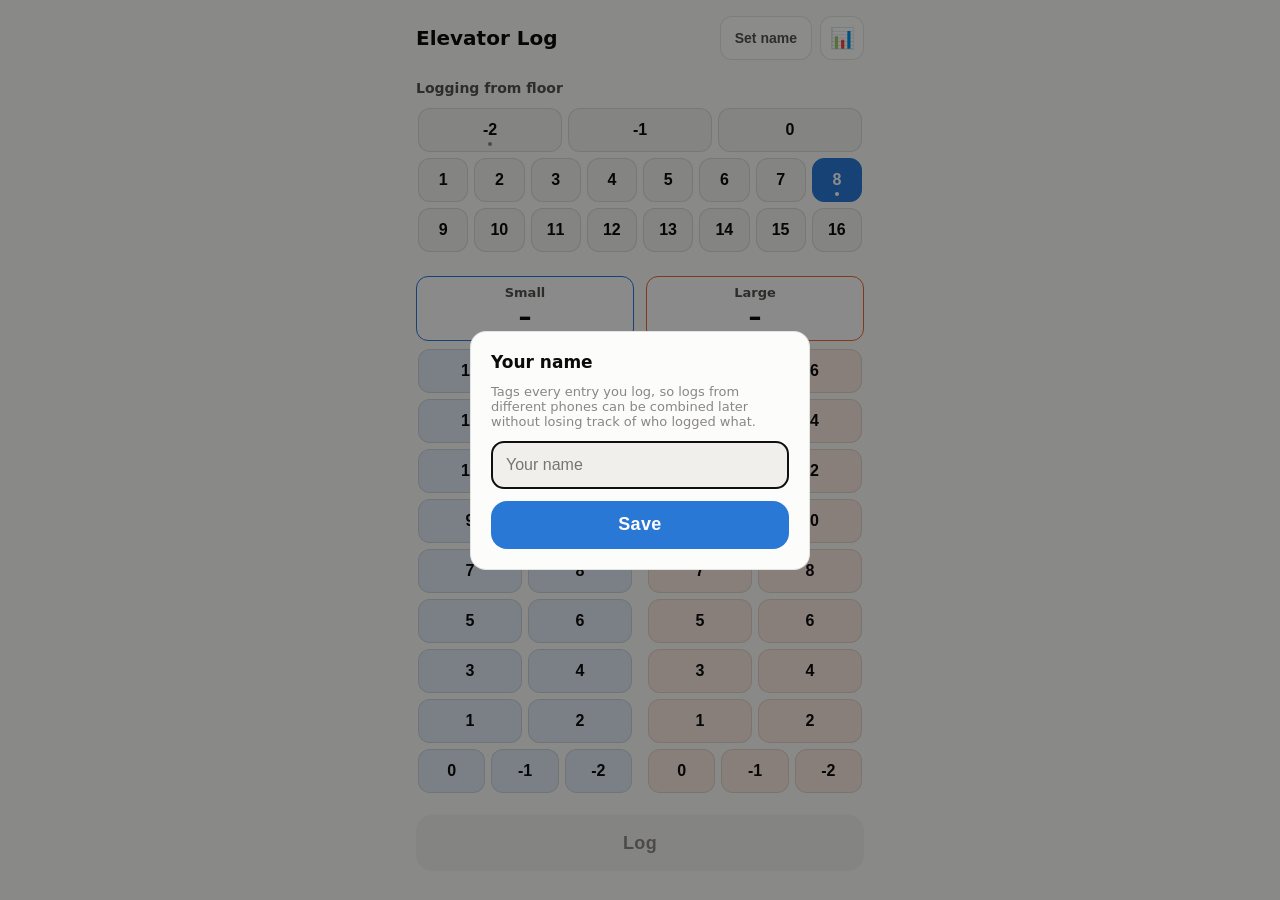
==== index.html @ c232b6f8 "Initial commit: Elevator Log PWA Local-first installable web app for logging elevator positions and " ====
<!doctype html>
<html lang="en">
<head>
  <meta charset="utf-8">
  <meta name="viewport" content="width=device-width, initial-scale=1, viewport-fit=cover">
  <meta name="theme-color" content="#2a78d6">
  <title>Elevator Log</title>
  <link rel="manifest" href="manifest.json">
  <link rel="apple-touch-icon" href="icons/icon-192.png">
  <link rel="icon" href="icons/icon-192.png">
  <link rel="stylesheet" href="css/style.css">
</head>
<body>
  <div class="page log-page">
    <header class="topbar">
      <h1>Elevator Log</h1>
      <div class="topbar-actions">
        <button class="user-chip" id="userChip" type="button" aria-label="Change your name"></button>
        <a class="icon-btn" href="analysis.html" aria-label="Analysis">📊</a>
      </div>
    </header>

    <section class="field-group">
      <div class="field-label"><span>Logging from floor</span></div>
      <div class="floor-picker-grid" id="floorStrip"></div>
    </section>

    <section class="elevator-columns">
      <div class="elevator-col small">
        <div class="elevator-col-header">
          <span class="name">Small</span>
          <span class="current-val" id="valSmall">–</span>
        </div>
        <div class="floor-grid" id="stripSmall"></div>
      </div>
      <div class="elevator-col large">
        <div class="elevator-col-header">
          <span class="name">Large</span>
          <span class="current-val" id="valLarge">–</span>
        </div>
        <div class="floor-grid" id="stripLarge"></div>
      </div>
    </section>

    <button class="log-btn" id="logBtn" disabled>Log</button>
  </div>
  <div class="toast" id="toast" hidden></div>

  <div class="modal-backdrop" id="nameModal" hidden>
    <div class="modal-card">
      <h2>Your name</h2>
      <p class="subtitle">Tags every entry you log, so logs from different phones can be combined later without losing track of who logged what.</p>
      <input type="text" id="nameInput" placeholder="Your name" maxlength="40" autocomplete="off">
      <button class="log-btn" id="nameSaveBtn" type="button">Save</button>
    </div>
  </div>

  <script src="js/db.js"></script>
  <script src="js/app.js"></script>
</body>
</html>
---- css/style.css ----
:root {
  color-scheme: light;
  --page: #f9f9f7;
  --surface: #fcfcfb;
  --text-primary: #0b0b0b;
  --text-secondary: #52514e;
  --text-muted: #898781;
  --gridline: #e1e0d9;
  --baseline: #c3c2b7;
  --border: rgba(11, 11, 11, 0.10);
  --accent: #2a78d6;
  --accent-ink: #ffffff;
  --series-a: #2a78d6;
  --series-b: #eb6834;
  --tint-a: rgba(42, 120, 214, 0.12);
  --tint-b: rgba(235, 104, 52, 0.12);
  --danger: #d03b3b;
  --chip-bg: #f0efec;
}

@media (prefers-color-scheme: dark) {
  :root {
    color-scheme: dark;
    --page: #0d0d0d;
    --surface: #1a1a19;
    --text-primary: #ffffff;
    --text-secondary: #c3c2b7;
    --text-muted: #898781;
    --gridline: #2c2c2a;
    --baseline: #383835;
    --border: rgba(255, 255, 255, 0.10);
    --accent: #3987e5;
    --accent-ink: #ffffff;
    --series-a: #3987e5;
    --series-b: #d95926;
    --tint-a: rgba(57, 135, 229, 0.18);
    --tint-b: rgba(217, 89, 38, 0.20);
    --danger: #e66767;
    --chip-bg: #242423;
  }
}

* { box-sizing: border-box; }

html, body {
  margin: 0;
  padding: 0;
  background: var(--page);
  color: var(--text-primary);
  font-family: system-ui, -apple-system, "Segoe UI", sans-serif;
  -webkit-tap-highlight-color: transparent;
}

body {
  min-height: 100vh;
  padding-bottom: env(safe-area-inset-bottom, 0);
}

a { color: inherit; }

.page {
  max-width: 480px;
  margin: 0 auto;
  padding: 16px 16px 24px;
  display: flex;
  flex-direction: column;
  gap: 20px;
}

.topbar {
  display: flex;
  align-items: center;
  justify-content: space-between;
  padding-top: env(safe-area-inset-top, 0);
}

.topbar h1 {
  font-size: 20px;
  margin: 0;
}

.icon-btn {
  display: inline-flex;
  align-items: center;
  justify-content: center;
  width: 44px;
  height: 44px;
  border-radius: 12px;
  background: var(--surface);
  border: 1px solid var(--border);
  text-decoration: none;
  font-size: 20px;
}

.topbar-actions {
  display: flex;
  align-items: center;
  gap: 8px;
}

.user-chip {
  height: 44px;
  padding: 0 14px;
  border-radius: 12px;
  background: var(--surface);
  border: 1px solid var(--border);
  color: var(--text-secondary);
  font-size: 14px;
  font-weight: 600;
  max-width: 120px;
  overflow: hidden;
  text-overflow: ellipsis;
  white-space: nowrap;
}

.modal-backdrop {
  position: fixed;
  inset: 0;
  background: rgba(0, 0, 0, 0.45);
  display: flex;
  align-items: center;
  justify-content: center;
  padding: 24px;
  z-index: 20;
}

.modal-backdrop[hidden] {
  display: none;
}

.modal-card {
  width: 100%;
  max-width: 340px;
  background: var(--surface);
  border: 1px solid var(--border);
  border-radius: 16px;
  padding: 20px;
  display: flex;
  flex-direction: column;
  gap: 12px;
}

.modal-card h2 {
  margin: 0;
  font-size: 17px;
}

.modal-card .subtitle {
  margin: 0;
  font-size: 13px;
  color: var(--text-muted);
}

.modal-card input {
  height: 48px;
  border-radius: 12px;
  border: 1px solid var(--border);
  background: var(--chip-bg);
  color: var(--text-primary);
  font-size: 16px;
  padding: 0 14px;
}

.modal-card .log-btn {
  position: static;
  height: 48px;
}

.field-group {
  display: flex;
  flex-direction: column;
  gap: 8px;
}

.field-label {
  display: flex;
  align-items: center;
  justify-content: space-between;
  font-size: 14px;
  font-weight: 600;
  color: var(--text-secondary);
}

.current-val {
  font-size: 20px;
  font-weight: 700;
  color: var(--text-primary);
  min-width: 28px;
  text-align: right;
}

.floor-picker-grid {
  display: grid;
  grid-template-columns: repeat(24, 1fr);
  gap: 6px;
  padding: 4px 2px;
}

.floor-picker-grid .chip {
  min-width: 0;
  height: 44px;
  padding: 0 4px;
}

.fp-span-8 { grid-column: span 8; }
.fp-span-3 { grid-column: span 3; }

.elevator-columns {
  display: flex;
  gap: 12px;
}

.elevator-col {
  flex: 1;
  min-width: 0;
  display: flex;
  flex-direction: column;
  align-items: stretch;
  gap: 6px;
}

.elevator-col-header {
  display: flex;
  flex-direction: column;
  align-items: center;
  gap: 2px;
  padding: 8px 0;
  background: var(--surface);
  border: 1px solid var(--border);
  border-radius: 12px;
}

.elevator-col-header .name {
  font-size: 13px;
  font-weight: 600;
  color: var(--text-secondary);
}

.elevator-col-header .current-val {
  font-size: 26px;
  text-align: center;
}

.elevator-col.small .elevator-col-header { border-color: var(--series-a); }
.elevator-col.large .elevator-col-header { border-color: var(--series-b); }

.elevator-col.small .floor-grid .chip { background: var(--tint-a); }
.elevator-col.large .floor-grid .chip { background: var(--tint-b); }

.elevator-col.small .floor-grid .chip.selected {
  background: var(--series-a);
  border-color: var(--series-a);
  color: var(--accent-ink);
}
.elevator-col.large .floor-grid .chip.selected {
  background: var(--series-b);
  border-color: var(--series-b);
  color: var(--accent-ink);
}

.floor-grid {
  display: grid;
  grid-template-columns: repeat(6, 1fr);
  gap: 6px;
  padding: 2px;
}

.floor-grid .chip {
  min-width: 0;
  height: 44px;
}

.chip-span-3 { grid-column: span 3; }
.chip-span-2 { grid-column: span 2; }

.chip {
  flex: 0 0 auto;
  scroll-snap-align: center;
  min-width: 44px;
  height: 44px;
  padding: 0 10px;
  border-radius: 12px;
  border: 1px solid var(--border);
  background: var(--chip-bg);
  color: var(--text-primary);
  font-size: 16px;
  font-weight: 600;
  display: flex;
  align-items: center;
  justify-content: center;
  position: relative;
}

.chip.marked::after {
  content: '';
  position: absolute;
  bottom: 5px;
  left: 50%;
  transform: translateX(-50%);
  width: 4px;
  height: 4px;
  border-radius: 50%;
  background: var(--text-muted);
}

.chip.selected {
  background: var(--accent);
  color: var(--accent-ink);
  border-color: var(--accent);
}

.chip.selected.marked::after {
  background: var(--accent-ink);
}

.log-btn {
  position: sticky;
  bottom: 16px;
  width: 100%;
  height: 56px;
  border-radius: 16px;
  border: none;
  background: var(--accent);
  color: var(--accent-ink);
  font-size: 18px;
  font-weight: 700;
  letter-spacing: 0.02em;
}

.log-btn:disabled {
  background: var(--chip-bg);
  color: var(--text-muted);
}

.toast {
  position: fixed;
  left: 50%;
  bottom: 90px;
  transform: translateX(-50%);
  background: var(--text-primary);
  color: var(--page);
  padding: 10px 18px;
  border-radius: 12px;
  font-size: 14px;
  font-weight: 600;
  opacity: 0;
  transition: opacity 0.2s ease;
  pointer-events: none;
  white-space: nowrap;
}

.toast.show { opacity: 1; }

.card {
  background: var(--surface);
  border: 1px solid var(--border);
  border-radius: 16px;
  padding: 16px;
}

.card h2 {
  font-size: 15px;
  margin: 0 0 4px;
}

.card .subtitle {
  font-size: 12px;
  color: var(--text-muted);
  margin: 0 0 12px;
}

.filter-row {
  display: flex;
  align-items: center;
  gap: 10px;
  font-size: 13px;
  color: var(--text-secondary);
}

.filter-row select {
  flex: 1;
  height: 40px;
  border-radius: 12px;
  border: 1px solid var(--border);
  background: var(--surface);
  color: var(--text-primary);
  font-size: 14px;
  padding: 0 10px;
}

.stat-row {
  display: grid;
  grid-template-columns: repeat(3, 1fr);
  gap: 8px;
}

.stat-tile {
  background: var(--surface);
  border: 1px solid var(--border);
  border-radius: 16px;
  padding: 12px;
  display: flex;
  flex-direction: column;
  gap: 4px;
}

.stat-tile .label {
  font-size: 12px;
  color: var(--text-secondary);
}

.stat-tile .value {
  font-size: 22px;
  font-weight: 700;
}

.legend {
  display: flex;
  gap: 16px;
  font-size: 12px;
  color: var(--text-secondary);
  margin-top: 8px;
}

.legend-item {
  display: flex;
  align-items: center;
  gap: 6px;
}

.legend-swatch {
  width: 10px;
  height: 10px;
  border-radius: 3px;
}

.empty-state {
  text-align: center;
  color: var(--text-muted);
  font-size: 14px;
  padding: 24px 8px;
}

table.log-table {
  width: 100%;
  border-collapse: collapse;
  font-size: 13px;
}

table.log-table th, table.log-table td {
  text-align: left;
  padding: 6px 8px;
  border-bottom: 1px solid var(--gridline);
  font-variant-numeric: tabular-nums;
}

table.log-table th {
  color: var(--text-muted);
  font-weight: 600;
}

.row-delete {
  background: none;
  border: none;
  color: var(--danger);
  font-size: 15px;
  padding: 4px 8px;
}

.actions-row {
  display: flex;
  gap: 8px;
}

.btn-secondary {
  flex: 1;
  height: 44px;
  border-radius: 12px;
  border: 1px solid var(--border);
  background: var(--surface);
  color: var(--text-primary);
  font-size: 14px;
  font-weight: 600;
}

details.table-details summary {
  cursor: pointer;
  font-weight: 600;
  font-size: 14px;
  color: var(--text-secondary);
  padding: 4px 0;
}

.table-scroll {
  overflow-x: auto;
  margin-top: 8px;
}

.tooltip-layer {
  position: relative;
}

.chart-tooltip {
  position: absolute;
  background: var(--text-primary);
  color: var(--page);
  font-size: 12px;
  padding: 6px 8px;
  border-radius: 8px;
  pointer-events: none;
  white-space: nowrap;
  transform: translate(-50%, -100%);
  opacity: 0;
  transition: opacity 0.1s ease;
  z-index: 5;
}

.chart-tooltip.show { opacity: 1; }

.chart-tooltip .tt-value { font-weight: 700; }
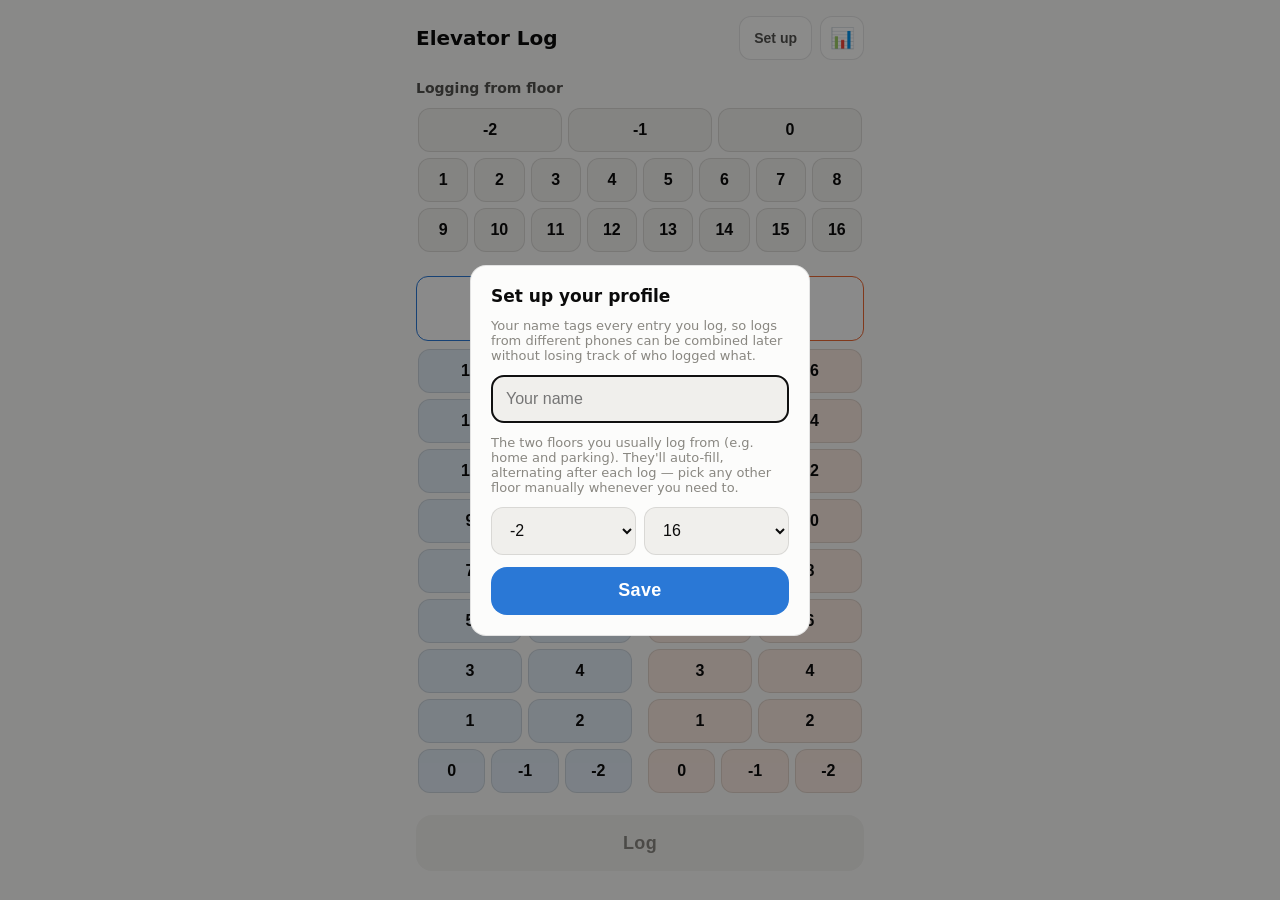
==== commit a12f9543: "Make the two alternating floors user-configurable Replaces the hardcoded 8/-2 primary floors with a " ====
--- a/index.html
+++ b/index.html
@@ -15,7 +15,7 @@
     <header class="topbar">
       <h1>Elevator Log</h1>
       <div class="topbar-actions">
-        <button class="user-chip" id="userChip" type="button" aria-label="Change your name"></button>
+        <button class="user-chip" id="userChip" type="button" aria-label="Edit your name and default floors"></button>
         <a class="icon-btn" href="analysis.html" aria-label="Analysis">📊</a>
       </div>
     </header>
@@ -46,12 +46,20 @@
   </div>
   <div class="toast" id="toast" hidden></div>
 
-  <div class="modal-backdrop" id="nameModal" hidden>
+  <div class="modal-backdrop" id="setupModal" hidden>
     <div class="modal-card">
-      <h2>Your name</h2>
-      <p class="subtitle">Tags every entry you log, so logs from different phones can be combined later without losing track of who logged what.</p>
+      <h2>Set up your profile</h2>
+      <p class="subtitle">Your name tags every entry you log, so logs from different phones can be combined later without losing track of who logged what.</p>
       <input type="text" id="nameInput" placeholder="Your name" maxlength="40" autocomplete="off">
-      <button class="log-btn" id="nameSaveBtn" type="button">Save</button>
+
+      <p class="subtitle">The two floors you usually log from (e.g. home and parking). They'll auto-fill, alternating after each log — pick any other floor manually whenever you need to.</p>
+      <div class="setup-floor-row">
+        <select id="floorASelect" aria-label="First usual floor"></select>
+        <select id="floorBSelect" aria-label="Second usual floor"></select>
+      </div>
+
+      <p class="modal-error" id="setupError" hidden>Enter a name and pick two different floors.</p>
+      <button class="log-btn" id="setupSaveBtn" type="button">Save</button>
     </div>
   </div>
 
--- a/css/style.css
+++ b/css/style.css
@@ -151,7 +151,8 @@
   color: var(--text-muted);
 }
 
-.modal-card input {
+.modal-card input,
+.modal-card select {
   height: 48px;
   border-radius: 12px;
   border: 1px solid var(--border);
@@ -159,6 +160,22 @@
   color: var(--text-primary);
   font-size: 16px;
   padding: 0 14px;
+}
+
+.setup-floor-row {
+  display: flex;
+  gap: 8px;
+}
+
+.setup-floor-row select {
+  flex: 1;
+  min-width: 0;
+}
+
+.modal-error {
+  margin: 0;
+  font-size: 13px;
+  color: var(--danger);
 }
 
 .modal-card .log-btn {
@@ -459,12 +476,27 @@
   font-weight: 600;
 }
 
-.row-delete {
+.row-action {
   background: none;
   border: none;
+  font-size: 15px;
+  padding: 4px 6px;
+}
+
+.row-delete {
   color: var(--danger);
-  font-size: 15px;
-  padding: 4px 8px;
+}
+
+.row-edit-input {
+  width: 44px;
+  height: 30px;
+  border-radius: 8px;
+  border: 1px solid var(--border);
+  background: var(--chip-bg);
+  color: var(--text-primary);
+  font-size: 13px;
+  text-align: center;
+  font-variant-numeric: tabular-nums;
 }
 
 .actions-row {
